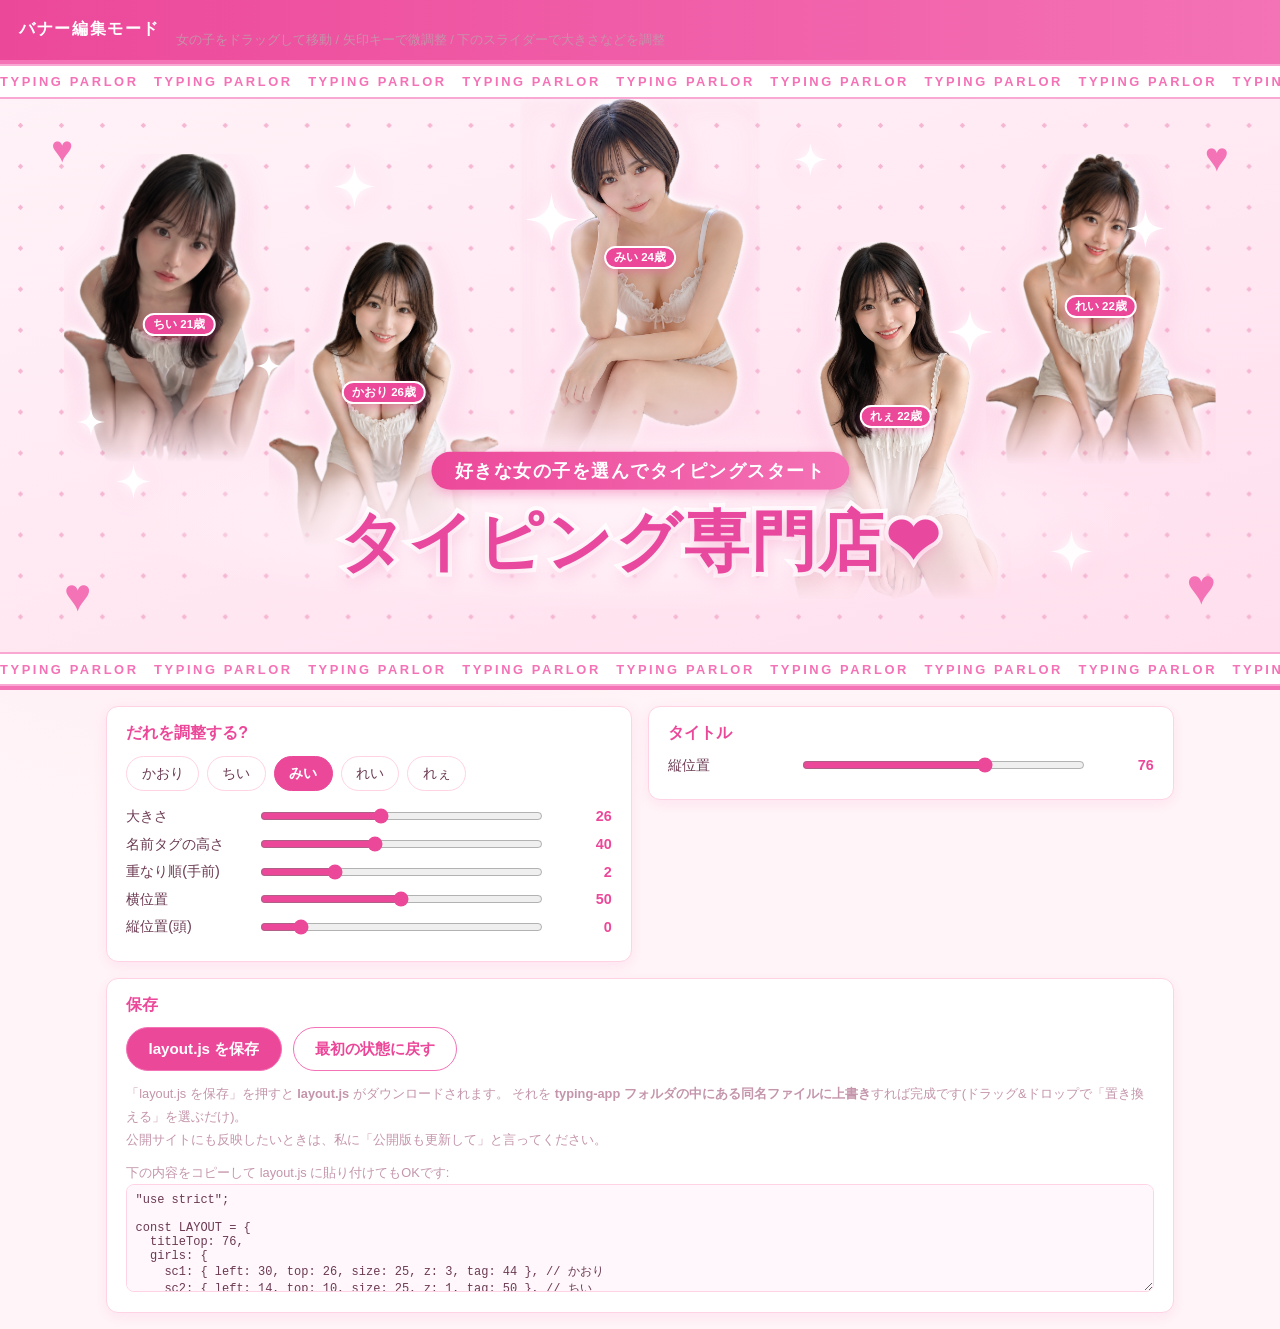
==== editor.html @ b837a39e "バナーのレイアウトを layout.js に分離し、ドラッグで編集できる editor.html を追加 Co-Authored-By: Claude Fable 5 <noreply@anthrop" ====
<!DOCTYPE html>
<html lang="ja">
<head>
  <meta charset="UTF-8">
  <meta name="viewport" content="width=device-width, initial-scale=1.0">
  <title>バナー編集 ❤︎ タイピング専門店</title>
  <link rel="stylesheet" href="style.css?v=55">
  <style>
    /* ---- 編集画面だけのスタイル ---- */
    body { display: block; }
    .container { width: 100%; margin: 0; }

    .ed-head {
      background: linear-gradient(90deg, #ec4899, #f472b6);
      color: #fff;
      padding: 0.7em 1.2em;
      font-weight: 800;
      letter-spacing: 0.1em;
      display: flex;
      align-items: center;
      gap: 1em;
      flex-wrap: wrap;
    }
    .ed-head .hint { font-weight: 400; font-size: 0.8rem; opacity: 0.95; letter-spacing: 0; }

    /* 編集中はバナーを少し小さくして、操作パネルと一緒に見えるようにする */
    .hero { min-height: 0; gap: 0; }
    .hero-stage { --u: min(0.72vw, 1.05vh); }
    .stage-card { cursor: grab; }
    .stage-card.selected img {
      outline: 3px dashed #ec4899;
      outline-offset: 4px;
    }
    .stage-card.dragging { cursor: grabbing; }

    .ed-panel {
      max-width: 1100px;
      margin: 1em auto 3em;
      padding: 0 1em;
      text-align: left;
      display: grid;
      grid-template-columns: 1fr 1fr;
      gap: 0 1em;
      align-items: start;
    }
    .ed-panel > .ed-card:last-child { grid-column: 1 / -1; }

    @media (max-width: 760px) {
      .ed-panel { grid-template-columns: 1fr; }
    }
    .ed-card {
      background: #fff;
      border: 1px solid var(--border);
      border-radius: 12px;
      padding: 1em 1.2em;
      margin-bottom: 1em;
      box-shadow: 0 4px 14px #f472b622;
    }
    .ed-card h2 {
      font-size: 1rem;
      color: var(--accent2);
      margin-bottom: 0.7em;
    }
    .ed-who {
      display: flex;
      gap: 0.5em;
      flex-wrap: wrap;
      margin-bottom: 1em;
    }
    .ed-who button {
      font-family: inherit;
      font-size: 0.9rem;
      padding: 0.5em 1em;
      border-radius: 999px;
      border: 1px solid var(--border);
      background: #fff;
      color: var(--text);
      cursor: pointer;
    }
    .ed-who button.on {
      background: var(--accent2);
      border-color: var(--accent2);
      color: #fff;
      font-weight: 800;
    }
    .ed-row {
      display: grid;
      grid-template-columns: 8.5em 1fr 4em;
      align-items: center;
      gap: 0.8em;
      margin-bottom: 0.6em;
      font-size: 0.9rem;
    }
    .ed-row input[type=range] { width: 100%; accent-color: #ec4899; }
    .ed-row output {
      text-align: right;
      font-variant-numeric: tabular-nums;
      color: var(--accent2);
      font-weight: 700;
    }
    .ed-btns { display: flex; gap: 0.7em; flex-wrap: wrap; margin-top: 0.4em; }
    .ed-btns button {
      font-family: inherit;
      font-size: 0.95rem;
      font-weight: 700;
      padding: 0.7em 1.4em;
      border-radius: 999px;
      cursor: pointer;
      border: 1px solid var(--accent);
    }
    .ed-save { background: var(--accent2); border-color: var(--accent2); color: #fff; }
    .ed-reset { background: #fff; color: var(--accent2); }
    .ed-note { font-size: 0.8rem; color: var(--muted); line-height: 1.8; margin-top: 0.8em; }
    .ed-code {
      width: 100%;
      height: 9em;
      font-family: "SF Mono", Menlo, monospace;
      font-size: 0.75rem;
      border: 1px solid var(--border);
      border-radius: 8px;
      padding: 0.7em;
      color: var(--text);
      background: #fff7fb;
      resize: vertical;
    }
  </style>
</head>
<body>
  <div class="ed-head">
    バナー編集モード
    <span class="hint">女の子をドラッグして移動 / 矢印キーで微調整 / 下のスライダーで大きさなどを調整</span>
  </div>

  <main class="container">
    <div class="hero">
      <div class="hero-stage bleed">
        <div class="stage-strip strip-top"><span>TYPING PARLOR&emsp;TYPING PARLOR&emsp;TYPING PARLOR&emsp;TYPING PARLOR&emsp;TYPING PARLOR&emsp;TYPING PARLOR&emsp;TYPING PARLOR&emsp;TYPING PARLOR&emsp;TYPING PARLOR&emsp;TYPING PARLOR&emsp;TYPING PARLOR&emsp;TYPING PARLOR&emsp;</span></div>
        <div class="stage-ring">
          <span class="heart hh1">♥</span>
          <span class="heart hh2">♥</span>
          <span class="heart hh3">♥</span>
          <span class="heart hh4">♥</span>
          <span class="heart hh5">♥</span>
          <span class="sparkle sp1"></span>
          <span class="sparkle sp2"></span>
          <span class="sparkle sp3"></span>
          <span class="sparkle sp4"></span>
          <span class="sparkle sp5"></span>
          <span class="sparkle sp6"></span>
          <span class="sparkle sp7"></span>
          <span class="sparkle sp8"></span>
          <span class="sparkle sp9"></span>
          <span class="sparkle sp10"></span>
          <figure class="stage-card sc1"><img src="img/cut_kaori.png" alt="かおり"><figcaption>かおり 26歳</figcaption></figure>
          <figure class="stage-card sc2"><img src="img/cut_chii.png" alt="ちい"><figcaption>ちい 21歳</figcaption></figure>
          <figure class="stage-card sc3"><img src="img/cut_mii.png" alt="みい"><figcaption>みい 24歳</figcaption></figure>
          <figure class="stage-card sc4"><img src="img/cut_rei.png" alt="れい"><figcaption>れい 22歳</figcaption></figure>
          <figure class="stage-card sc5"><img src="img/cut_ree.png" alt="れぇ"><figcaption>れぇ 22歳</figcaption></figure>
          <div class="stage-text">
            <p class="stage-sub">好きな女の子を選んでタイピングスタート</p>
            <h1 class="stage-title">タイピング専門店❤︎</h1>
          </div>
        </div>
        <div class="stage-strip strip-bottom"><span>TYPING PARLOR&emsp;TYPING PARLOR&emsp;TYPING PARLOR&emsp;TYPING PARLOR&emsp;TYPING PARLOR&emsp;TYPING PARLOR&emsp;TYPING PARLOR&emsp;TYPING PARLOR&emsp;TYPING PARLOR&emsp;TYPING PARLOR&emsp;TYPING PARLOR&emsp;TYPING PARLOR&emsp;</span></div>
      </div>
    </div>

    <div class="ed-panel">
      <div class="ed-card">
        <h2>だれを調整する?</h2>
        <div class="ed-who" id="who"></div>
        <div class="ed-row">
          <label for="size">大きさ</label>
          <input type="range" id="size" min="12" max="45" step="0.5">
          <output id="size-o"></output>
        </div>
        <div class="ed-row">
          <label for="tag">名前タグの高さ</label>
          <input type="range" id="tag" min="20" max="70" step="1">
          <output id="tag-o"></output>
        </div>
        <div class="ed-row">
          <label for="z">重なり順(手前)</label>
          <input type="range" id="z" min="1" max="5" step="1">
          <output id="z-o"></output>
        </div>
        <div class="ed-row">
          <label for="left">横位置</label>
          <input type="range" id="left" min="0" max="100" step="0.5">
          <output id="left-o"></output>
        </div>
        <div class="ed-row">
          <label for="top">縦位置(頭)</label>
          <input type="range" id="top" min="-10" max="70" step="0.5">
          <output id="top-o"></output>
        </div>
      </div>

      <div class="ed-card">
        <h2>タイトル</h2>
        <div class="ed-row">
          <label for="titleTop">縦位置</label>
          <input type="range" id="titleTop" min="40" max="95" step="1">
          <output id="titleTop-o"></output>
        </div>
      </div>

      <div class="ed-card">
        <h2>保存</h2>
        <div class="ed-btns">
          <button class="ed-save" id="save">layout.js を保存</button>
          <button class="ed-reset" id="reset">最初の状態に戻す</button>
        </div>
        <p class="ed-note">
          「layout.js を保存」を押すと <strong>layout.js</strong> がダウンロードされます。
          それを <strong>typing-app フォルダの中にある同名ファイルに上書き</strong>すれば完成です(ドラッグ&amp;ドロップで「置き換える」を選ぶだけ)。<br>
          公開サイトにも反映したいときは、私に「公開版も更新して」と言ってください。
        </p>
        <p class="ed-note">下の内容をコピーして layout.js に貼り付けてもOKです:</p>
        <textarea class="ed-code" id="code" readonly></textarea>
      </div>
    </div>
  </main>

  <script src="layout.js?v=1"></script>
  <script>
  "use strict";

  const KEYS = ["sc1", "sc2", "sc3", "sc4", "sc5"];
  const DEFAULTS = JSON.parse(JSON.stringify(LAYOUT));
  const state = JSON.parse(JSON.stringify(LAYOUT));
  let current = "sc3";

  const $ = (id) => document.getElementById(id);
  const nameOf = (key) =>
    document.querySelector("." + key + " figcaption").textContent.trim().split(" ")[0];

  /* ---- 反映 ---- */
  function apply() {
    KEYS.forEach((key) => {
      const g = state.girls[key];
      const el = document.querySelector("." + key);
      el.style.left = g.left + "%";
      el.style.top = g.top + "%";
      el.style.width = `max(118px, calc(${g.size} * var(--u)))`;
      el.style.zIndex = g.z;
      el.style.setProperty("--tag", g.tag + "%");
    });
    document.querySelector(".stage-text").style.top = state.titleTop + "%";
    renderCode();
  }

  function renderCode() {
    const lines = KEYS.map((key) => {
      const g = state.girls[key];
      return `    ${key}: { left: ${g.left}, top: ${g.top}, size: ${g.size}, z: ${g.z}, tag: ${g.tag} }, // ${nameOf(key)}`;
    }).join("\n");
    $("code").value =
`"use strict";

const LAYOUT = {
  titleTop: ${state.titleTop},
  girls: {
${lines}
  },
};
`;
  }

  /* ---- 選択中の子をスライダーに反映 ---- */
  function syncInputs() {
    const g = state.girls[current];
    [["size", g.size], ["tag", g.tag], ["z", g.z], ["left", g.left], ["top", g.top]]
      .forEach(([id, v]) => { $(id).value = v; $(id + "-o").textContent = v; });
    $("titleTop").value = state.titleTop;
    $("titleTop-o").textContent = state.titleTop;
    document.querySelectorAll(".stage-card").forEach((c) => c.classList.remove("selected"));
    document.querySelector("." + current).classList.add("selected");
    document.querySelectorAll("#who button").forEach((b) => {
      b.classList.toggle("on", b.dataset.key === current);
    });
  }

  function select(key) {
    current = key;
    syncInputs();
  }

  /* ---- 「だれを調整する?」ボタン ---- */
  KEYS.forEach((key) => {
    const b = document.createElement("button");
    b.textContent = nameOf(key);
    b.dataset.key = key;
    b.addEventListener("click", () => select(key));
    $("who").appendChild(b);
  });

  /* ---- スライダー ---- */
  ["size", "tag", "z", "left", "top"].forEach((id) => {
    $(id).addEventListener("input", (e) => {
      state.girls[current][id] = Number(e.target.value);
      $(id + "-o").textContent = e.target.value;
      apply();
    });
  });
  $("titleTop").addEventListener("input", (e) => {
    state.titleTop = Number(e.target.value);
    $("titleTop-o").textContent = e.target.value;
    apply();
  });

  /* ---- ドラッグで移動 ---- */
  let drag = null;
  document.querySelectorAll(".stage-card").forEach((card) => {
    card.addEventListener("pointerdown", (e) => {
      const key = KEYS.find((k) => card.classList.contains(k));
      select(key);
      const ring = document.querySelector(".stage-ring").getBoundingClientRect();
      drag = { key, ring, startX: e.clientX, startY: e.clientY,
               baseLeft: state.girls[key].left, baseTop: state.girls[key].top };
      card.classList.add("dragging");
      card.setPointerCapture(e.pointerId);
      e.preventDefault();
    });
    card.addEventListener("pointermove", (e) => {
      if (!drag) return;
      const dx = ((e.clientX - drag.startX) / drag.ring.width) * 100;
      const dy = ((e.clientY - drag.startY) / drag.ring.height) * 100;
      const g = state.girls[drag.key];
      g.left = Math.round(Math.min(100, Math.max(0, drag.baseLeft + dx)) * 2) / 2;
      g.top = Math.round(Math.min(70, Math.max(-10, drag.baseTop + dy)) * 2) / 2;
      apply();
      syncInputs();
    });
    const end = (e) => {
      if (!drag) return;
      document.querySelector("." + drag.key).classList.remove("dragging");
      drag = null;
    };
    card.addEventListener("pointerup", end);
    card.addEventListener("pointercancel", end);
  });

  /* ---- 矢印キーで微調整 ---- */
  document.addEventListener("keydown", (e) => {
    if (e.target.tagName === "INPUT" || e.target.tagName === "TEXTAREA") return;
    const step = e.shiftKey ? 2 : 0.5;
    const g = state.girls[current];
    const moves = { ArrowLeft: ["left", -step], ArrowRight: ["left", step],
                    ArrowUp: ["top", -step], ArrowDown: ["top", step] };
    if (!moves[e.key]) return;
    e.preventDefault();
    const [prop, d] = moves[e.key];
    g[prop] = Math.round((g[prop] + d) * 2) / 2;
    apply();
    syncInputs();
  });

  /* ---- 保存 / リセット ---- */
  $("save").addEventListener("click", () => {
    const blob = new Blob([$("code").value], { type: "text/javascript" });
    const a = document.createElement("a");
    a.href = URL.createObjectURL(blob);
    a.download = "layout.js";
    a.click();
    URL.revokeObjectURL(a.href);
  });

  $("reset").addEventListener("click", () => {
    state.titleTop = DEFAULTS.titleTop;
    KEYS.forEach((k) => { state.girls[k] = { ...DEFAULTS.girls[k] }; });
    apply();
    syncInputs();
  });

  apply();
  syncInputs();
  </script>
</body>
</html>
---- style.css ----
* {
  margin: 0;
  padding: 0;
  box-sizing: border-box;
}

:root {
  --bg1: #fff5f8;
  --bg2: #ffe4ee;
  --card: #ffffffee;
  --border: #ffd3e4;
  --text: #6b3a52;
  --muted: #c495ab;
  --accent: #f472b6;
  --accent2: #ec4899;
  --ok: #ec4899;
  --miss: #f87171;
}

html, body {
  height: 100%;
}

body {
  font-family: "Hiragino Kaku Gothic ProN", "Hiragino Sans", "Noto Sans JP", sans-serif;
  background: radial-gradient(circle at 20% 10%, var(--bg2) 0%, var(--bg1) 60%), var(--bg1);
  background-attachment: fixed;
  color: var(--text);
  overflow-x: hidden;
}

/* コンテナの中から画面の横幅いっぱいまで広げる */
.bleed {
  width: 100vw;
  margin-left: calc(50% - 50vw);
}

.container {
  width: min(720px, 92vw);
  margin: 5vh auto;
}

.screen {
  display: none;
  text-align: center;
  animation: fadein 0.35s ease;
}

.screen.active {
  display: block;
}

@keyframes fadein {
  from { opacity: 0; transform: translateY(8px); }
  to   { opacity: 1; transform: translateY(0); }
}

/* ---- 最初に画面いっぱいに出るタイトル ---- */

.hero {
  min-height: 86vh;
  display: flex;
  flex-direction: column;
  align-items: center;
  justify-content: center;
  gap: 2.5em;
}

.hero .title {
  font-size: 3.2rem;
  margin-bottom: 0;
}

/* ---- トップの動くバナー(CSSで描画) ---- */

.hero-stage {
  /* バナー内すべての基準サイズ。画面が大きいほど大きくなる */
  --u: min(1vw, 1.32vh);
  position: relative;
  align-self: flex-start; /* 中央寄せの二重補正を防ぐ */
  overflow: hidden;
  display: flex;
  flex-direction: column;
  background:
    radial-gradient(circle, #f5b6d2 7%, transparent 8%) 0 0 / clamp(28px, 3.2vw, 44px) clamp(28px, 3.2vw, 44px),
    linear-gradient(160deg, #fff3f8, #ffdeed);
  border-top: 4px solid #f472b6;
  border-bottom: 4px solid #f472b6;
}

/* 上下の TYPING PARLOR 帯 */
.stage-strip {
  background: #fff;
  border-top: 2px solid #f9a8d4;
  border-bottom: 2px solid #f9a8d4;
  padding: 0.4em 0;
  overflow: hidden;
  white-space: nowrap;
  text-align: center;
}

.stage-strip span {
  display: inline-block;
  font-weight: 800;
  color: #f472b6;
  letter-spacing: 0.2em;
  font-size: max(10px, calc(1.4 * var(--u)));
}

/* ---- 円形レイアウト: 中央にタイトル、まわりに女の子 ---- */
.stage-ring {
  position: relative;
  height: max(430px, calc(60 * var(--u)));
}

/* 散らばるハート */
.heart {
  position: absolute;
  z-index: 1;
  color: #f472b6;
  line-height: 1;
}

.hh1 { top: 6%;  left: 4%;  font-size: calc(4 * var(--u)); }
.hh2 { top: 4%;  left: 48%; font-size: calc(2.6 * var(--u)); }
.hh3 { top: 7%;  right: 4%; font-size: calc(4.4 * var(--u)); }
.hh4 { bottom: 6%; left: 5%;  font-size: calc(5 * var(--u)); }
.hh5 { bottom: 7%; right: 5%; font-size: calc(5.4 * var(--u)); }

/* 白いキラキラ */
.sparkle {
  position: absolute;
  z-index: 4;
  aspect-ratio: 1;
  background: url("data:image/svg+xml,%3Csvg xmlns='http://www.w3.org/2000/svg' viewBox='0 0 100 100'%3E%3Cpath d='M50 0C54 36 64 46 100 50 64 54 54 64 50 100 46 64 36 54 0 50 36 46 46 36 50 0Z' fill='%23fff'/%3E%3C/svg%3E") center/contain no-repeat;
  filter: drop-shadow(0 0 6px #fff) drop-shadow(0 0 14px #ffd6ea);
  pointer-events: none;
}

.sp1  { top: 12%; left: 26%; width: 3.4%; }
.sp2  { top: 56%; left: 6%;  width: 2.2%; }
.sp3  { top: 8%;  left: 62%; width: 2.6%; }
.sp4  { top: 17%; left: 41%; width: 4.2%; }
.sp5  { top: 46%; left: 20%; width: 2%; }
.sp6  { top: 38%; left: 74%; width: 3.6%; }
.sp7  { top: 66%; left: 9%;  width: 2.8%; }
.sp8  { top: 70%; left: 55%; width: 2.2%; }
.sp9  { top: 20%; left: 88%; width: 3%; }
.sp10 { top: 78%; left: 82%; width: 3.4%; }

/* 女の子は円を描くように配置(下半身はふわっと消える) */
.stage-card {
  position: absolute;
  width: max(118px, calc(25 * var(--u)));
  margin: 0;
  text-align: center;
  transform: translate(-50%, -50%);
}

.stage-card img {
  display: block;
  width: 100%;
  height: auto; /* 切り抜きの形をそのまま活かす(四角い縁が出ない) */
  max-height: max(158px, calc(40 * var(--u))); /* 縦長の子も高さを揃える */
  object-fit: contain;
  object-position: top center;
  filter:
    drop-shadow(0 0 3px #fff)
    drop-shadow(0 0 8px #fff)
    drop-shadow(0 6px 14px #ec489933);
  /* 下半身はふわっと消す */
  -webkit-mask-image: linear-gradient(to bottom, #000 74%, transparent 97%);
  mask-image: linear-gradient(to bottom, #000 74%, transparent 97%);
}

/* 円周上の位置(中央上→左→右→左下→右下)。手前にくる子ほど z-index を大きく */
/* top は「頭の位置」。全員この基準で揃うので顔の高さがそろう */
.stage-card { transform: translateX(-50%); }

.sc3 { left: 50%; top: 0%;  z-index: 2; width: max(126px, calc(26 * var(--u))); --tag: 40%; }
.sc2 { left: 14%; top: 10%; z-index: 1; --tag: 50%; }
.sc4 { left: 86%; top: 10%; z-index: 1; --tag: 44%; }
.sc1 { left: 30%; top: 26%; z-index: 3; --tag: 44%; }
.sc5 { left: 70%; top: 26%; z-index: 3; --tag: 44%; }

/* 名前タグ: 顔に被らない高さ(あご下)に置く。子ごとに微調整 */
.stage-card figcaption {
  position: absolute;
  left: 50%;
  top: var(--tag, 46%);
  transform: translateX(-50%);
  z-index: 2;
  width: fit-content;
  white-space: nowrap;
  background: #ec4899;
  border: 2px solid #fff;
  border-radius: 999px;
  color: #fff;
  font-weight: 800;
  font-size: max(10px, calc(1.25 * var(--u)));
  padding: 0.18em 0.7em;
  box-shadow: 0 3px 8px #ec489966;
}

/* かなり狭い画面では名前タグを省く(下の一覧で確認できる) */
@media (max-width: 560px) {
  .stage-card figcaption {
    display: none;
  }
}

/* タイトルは円の中心に */
.stage-text {
  position: absolute;
  left: 50%;
  top: 76%;
  transform: translate(-50%, -50%);
  z-index: 5;
  width: 74%;
  text-align: center;
  pointer-events: none;
}

.stage-text::before {
  content: "";
  position: absolute;
  inset: -18% -6%;
  z-index: -1;
  background: radial-gradient(closest-side, #fff2f8f2 0%, #fff2f8b8 52%, transparent 100%);
}

.stage-sub {
  display: inline-block;
  background: linear-gradient(90deg, #ec4899, #f472b6);
  color: #fff;
  font-weight: 800;
  font-size: max(13px, calc(2 * var(--u)));
  letter-spacing: 0.08em;
  padding: 0.35em 1.3em;
  border-radius: 999px;
  box-shadow: 0 4px 12px #ec489966;
}

.stage-title {
  margin-top: 0.15em;
  font-size: max(30px, calc(7 * var(--u)));
  font-weight: 900;
  letter-spacing: 0.03em;
  color: #e8489e;
  -webkit-text-stroke: 0.13em #fff;
  paint-order: stroke fill;
  text-shadow: 0 6px 18px #ec489955;
}

.scroll-hint {
  color: var(--accent2);
  font-size: 0.95rem;
  letter-spacing: 0.15em;
}

.title {
  font-size: 2.6rem;
  letter-spacing: 0.08em;
  background: linear-gradient(90deg, var(--accent2), var(--accent));
  -webkit-background-clip: text;
  background-clip: text;
  -webkit-text-fill-color: transparent;
  margin-bottom: 0.4em;
}

.title.small {
  font-size: 2rem;
}

.subtitle {
  color: var(--muted);
  margin-bottom: 2em;
}

.rules {
  background: var(--card);
  border: 1px solid var(--border);
  border-radius: 14px;
  padding: 1.2em 1.5em;
  line-height: 2;
  margin-bottom: 2.5em;
  font-size: 0.95rem;
  box-shadow: 0 6px 24px #f472b622;
}

.rules strong {
  color: var(--accent2);
}

.prompt {
  color: var(--accent2);
  font-size: 1.1rem;
  letter-spacing: 0.15em;
}

/* ---- 女の子一覧 ---- */

.list-title {
  font-size: 1.15rem;
  color: #fff;
  background: linear-gradient(90deg, var(--accent2), var(--accent));
  letter-spacing: 0.12em;
  text-align: left;
  padding: 0.5em 1em;
  border-radius: 6px;
  box-shadow: 0 4px 14px #f472b633;
  margin-bottom: 0.6em;
}

.list-note {
  color: var(--muted);
  font-size: 0.85rem;
  margin-bottom: 1.2em;
}

.girl-list {
  display: grid;
  /* ウィンドウ幅に合わせて1行あたりの枚数が自動で変わる(スマホでも2枚並ぶ) */
  grid-template-columns: repeat(auto-fill, minmax(min(40vw, 170px), 1fr));
  gap: 0.8em;
  padding: 0 1.2em;
}

.list-title.bleed {
  border-radius: 0;
}

.girl {
  font-family: inherit;
  color: var(--text);
  background: var(--card);
  border: 1px solid var(--border);
  border-radius: 10px;
  padding: 0;
  overflow: hidden;
  cursor: pointer;
  display: flex;
  flex-direction: column;
  box-shadow: 0 4px 14px #f472b622;
  transition: transform 0.12s ease, border-color 0.12s ease, box-shadow 0.12s ease;
}

.girl:hover {
  transform: translateY(-3px);
  border-color: var(--accent);
  box-shadow: 0 8px 22px #f472b644;
}

.girl-photo {
  position: relative;
  display: block;
  aspect-ratio: 3 / 4;
}

.girl-photo img {
  position: absolute;
  inset: 0;
  width: 100%;
  height: 100%;
  object-fit: cover;
}

.girl-status {
  position: absolute;
  left: 0;
  right: 0;
  bottom: 0;
  background: #ec4899cc;
  color: #fff;
  font-size: 0.78rem;
  letter-spacing: 0.1em;
  padding: 0.25em 0;
  animation: status-blink 2.6s ease-in-out infinite;
}

@keyframes status-blink {
  0%, 100% { opacity: 1; }
  50% { opacity: 0.35; }
}

.girl-name {
  display: block;
  font-size: 0.95rem;
  font-weight: 700;
  padding: 0.55em 0.3em;
}

.girl-name::before {
  content: "❤︎ ";
  color: var(--accent);
}

.girl-age {
  color: var(--muted);
  font-weight: 400;
  font-size: 0.85em;
}


.btn-home {
  font-family: inherit;
  font-size: 1rem;
  color: var(--accent2);
  background: var(--card);
  border: 1px solid var(--accent);
  border-radius: 999px;
  padding: 0.7em 2.2em;
  margin-top: 1.4em;
  cursor: pointer;
  box-shadow: 0 4px 14px #f472b622;
  transition: transform 0.12s ease, background 0.12s ease;
}

.btn-home:hover {
  transform: translateY(-2px);
  background: #fff0f6;
}

.blink {
  animation: blink 1.4s ease-in-out infinite;
}

@keyframes blink {
  0%, 100% { opacity: 1; }
  50% { opacity: 0.35; }
}

/* ---- ゲーム画面 ---- */

#screen-game,
#screen-result {
  margin-top: 14vh;
}

.hud {
  display: flex;
  justify-content: space-between;
  gap: 1em;
  margin-bottom: 0.8em;
}

.hud-item {
  display: flex;
  flex-direction: column;
  gap: 0.15em;
  min-width: 5em;
  font-size: 1.25rem;
  font-variant-numeric: tabular-nums;
}

.hud-label {
  font-size: 0.72rem;
  color: var(--muted);
  letter-spacing: 0.12em;
}

.progress-bar {
  height: 6px;
  border-radius: 3px;
  background: var(--border);
  overflow: hidden;
  margin-bottom: 2em;
}

#progress-fill {
  height: 100%;
  width: 0%;
  border-radius: 3px;
  background: linear-gradient(90deg, var(--accent), var(--accent2));
  transition: width 0.25s ease;
}

.word-card {
  background: var(--card);
  border: 1px solid var(--border);
  border-radius: 18px;
  padding: 2.5em 1.5em;
  box-shadow: 0 10px 40px #f472b62e;
}

.word-card.shake {
  animation: shake 0.18s ease;
  border-color: var(--miss);
}

@keyframes shake {
  0%, 100% { transform: translateX(0); }
  25% { transform: translateX(-6px); }
  75% { transform: translateX(6px); }
}

.word-display {
  font-size: clamp(1.7rem, 6.5vw, 3rem);
  font-weight: 700;
  margin-bottom: 0.35em;
  overflow-wrap: anywhere;
}

.word-kana {
  font-size: 1.15rem;
  color: var(--muted);
  margin-bottom: 1.2em;
}

.word-romaji {
  font-family: "SF Mono", "Menlo", "Consolas", monospace;
  font-size: clamp(1.05rem, 4vw, 1.6rem);
  letter-spacing: 0.12em;
  overflow-wrap: anywhere; /* 長い単語は折り返す */
}

.romaji-done {
  color: var(--ok);
  font-weight: 700;
}

.romaji-rest {
  color: #d8b7c8;
}

.hint {
  margin-top: 1.6em;
  color: var(--muted);
  font-size: 0.8rem;
}

/* ---- 画面下のキーボード ---- */

.keyboard {
  position: relative;
  margin-top: 1.6em;
  display: flex;
  flex-direction: column;
  gap: 0.45em;
  align-items: center;
  user-select: none;
  /* 画面が狭いときはキー全体が縮んで収まる */
  font-size: min(0.95rem, 2.6vw);
}

.hand {
  position: absolute;
  pointer-events: none;
  fill: var(--accent2);
  opacity: 0.3;
  z-index: 2;
  -webkit-mask-image: linear-gradient(to bottom, #000 45%, transparent 78%);
  mask-image: linear-gradient(to bottom, #000 45%, transparent 78%);
}

.kb-row {
  display: flex;
  gap: 0.45em;
}

.kb-row:nth-child(2) {
  margin-left: 1.4em;
}

.kb-row:nth-child(3) {
  margin-left: 2.8em;
}

.kb-row:nth-child(4) {
  margin-left: 4.2em;
}

.key.home {
  position: relative;
}

.key.home::after {
  content: "";
  position: absolute;
  bottom: 0.28em;
  left: 50%;
  transform: translateX(-50%);
  width: 0.7em;
  height: 0.14em;
  border-radius: 999px;
  background: currentColor;
  opacity: 0.55;
}

.key {
  width: 2.3em;
  height: 2.3em;
  display: flex;
  align-items: center;
  justify-content: center;
  background: var(--card);
  border: 1px solid var(--border);
  border-radius: 7px;
  font-family: "SF Mono", "Menlo", "Consolas", monospace;
  font-size: inherit;
  font-weight: 700;
  color: var(--muted);
  box-shadow: 0 2px 6px #f472b61a;
}

.key.next {
  background: linear-gradient(180deg, var(--accent), var(--accent2));
  border-color: var(--accent2);
  color: #fff;
  box-shadow: 0 4px 14px #ec489977;
  animation: key-pulse 0.9s ease-in-out infinite;
}

@keyframes key-pulse {
  0%, 100% { transform: translateY(0) scale(1); }
  50% { transform: translateY(-2px) scale(1.1); }
}

.key.pressed {
  animation: key-press 0.15s ease;
}

@keyframes key-press {
  50% { transform: scale(0.85); background: #fde2ef; }
}

/* ---- リザルト画面 ---- */

.serif-bubble {
  position: relative;
  background: var(--card);
  border: 2px solid var(--accent);
  border-radius: 18px;
  padding: 1.3em 1.5em;
  margin: 0 auto 1.6em;
  max-width: 30em;
  box-shadow: 0 6px 24px #f472b622;
}

.result-grid {
  display: grid;
  grid-template-columns: repeat(2, 1fr);
  gap: 1em;
  margin-bottom: 2em;
}

.result-item {
  background: var(--card);
  border: 1px solid var(--border);
  border-radius: 14px;
  padding: 1em;
  display: flex;
  flex-direction: column;
  gap: 0.3em;
  font-size: 1.5rem;
  font-variant-numeric: tabular-nums;
  box-shadow: 0 6px 24px #f472b622;
}

.serif-name {
  font-size: 0.85rem;
  font-weight: 700;
  color: var(--accent2);
  margin-bottom: 0.3em;
}

.serif-name::before {
  content: "❤︎ ";
}

.serif-text {
  font-size: 1.15rem;
  line-height: 1.7;
}

/* ---- スコアシステム(料金表風) ---- */

.price-band {
  margin-top: 2.2em;
  border-radius: 4px;
}

.price-table {
  background: #fff;
  border: 1px solid #bbb;
  padding: 0.6em;
  text-align: left;
  font-size: 0.85rem;
  overflow-x: auto;
}

.price-table > table {
  width: 100%;
  border-collapse: collapse;
}

.price-table .row-label {
  width: 8.5em;
  text-align: center;
  vertical-align: middle;
  font-weight: 700;
  color: #555;
  background: #fff;
  border: 1px solid #ccc;
  padding: 0.8em 0.4em;
}

.price-table .row-body {
  border: 1px solid #ccc;
  padding: 0.8em;
}

.price-table .inner {
  border-collapse: collapse;
}

.price-table .inner th {
  background: #ffffcc;
  border: 1px solid #f8b7d4;
  color: #555;
  font-weight: 700;
  padding: 0.35em 0.9em;
  font-size: 0.82rem;
  white-space: nowrap;
}

.price-table .inner td {
  background: #fff;
  border: 1px solid #f8b7d4;
  color: #444;
  text-align: center;
  padding: 0.35em 0.9em;
  white-space: nowrap;
}

.price-note {
  color: #888;
  font-size: 0.75rem;
  margin-top: 0.6em;
}

/* ---- スマホ・小さい画面向けの調整 ---- */

@media (max-width: 600px) {
  #screen-game,
  #screen-result {
    margin-top: 5vh;
  }

  .hud {
    gap: 0.5em;
  }

  .hud-item {
    font-size: 1rem;
    min-width: 3.2em;
  }

  .word-card {
    padding: 1.6em 0.8em;
  }

  .word-kana {
    font-size: 1rem;
  }

  .serif-text {
    font-size: 1rem;
  }

  .result-item {
    font-size: 1.15rem;
  }

  .price-table {
    font-size: 0.75rem;
  }

  .price-table .row-label {
    width: 5.5em;
  }

  .hero {
    min-height: 60vh; /* スマホでは間延びしないように */
  }
}

/* 小さい画面: 円を少し詰めて中央のテキストを読みやすく */
@media (max-width: 620px) {
  .stage-text { width: 82%; }
  .stage-sub { font-size: 12px; padding: 0.3em 0.9em; }
  .sc2 { left: 15%; }
  .sc4 { left: 85%; }
  .sc1 { left: 30%; top: 26%; }
  .sc5 { left: 70%; top: 26%; }
}
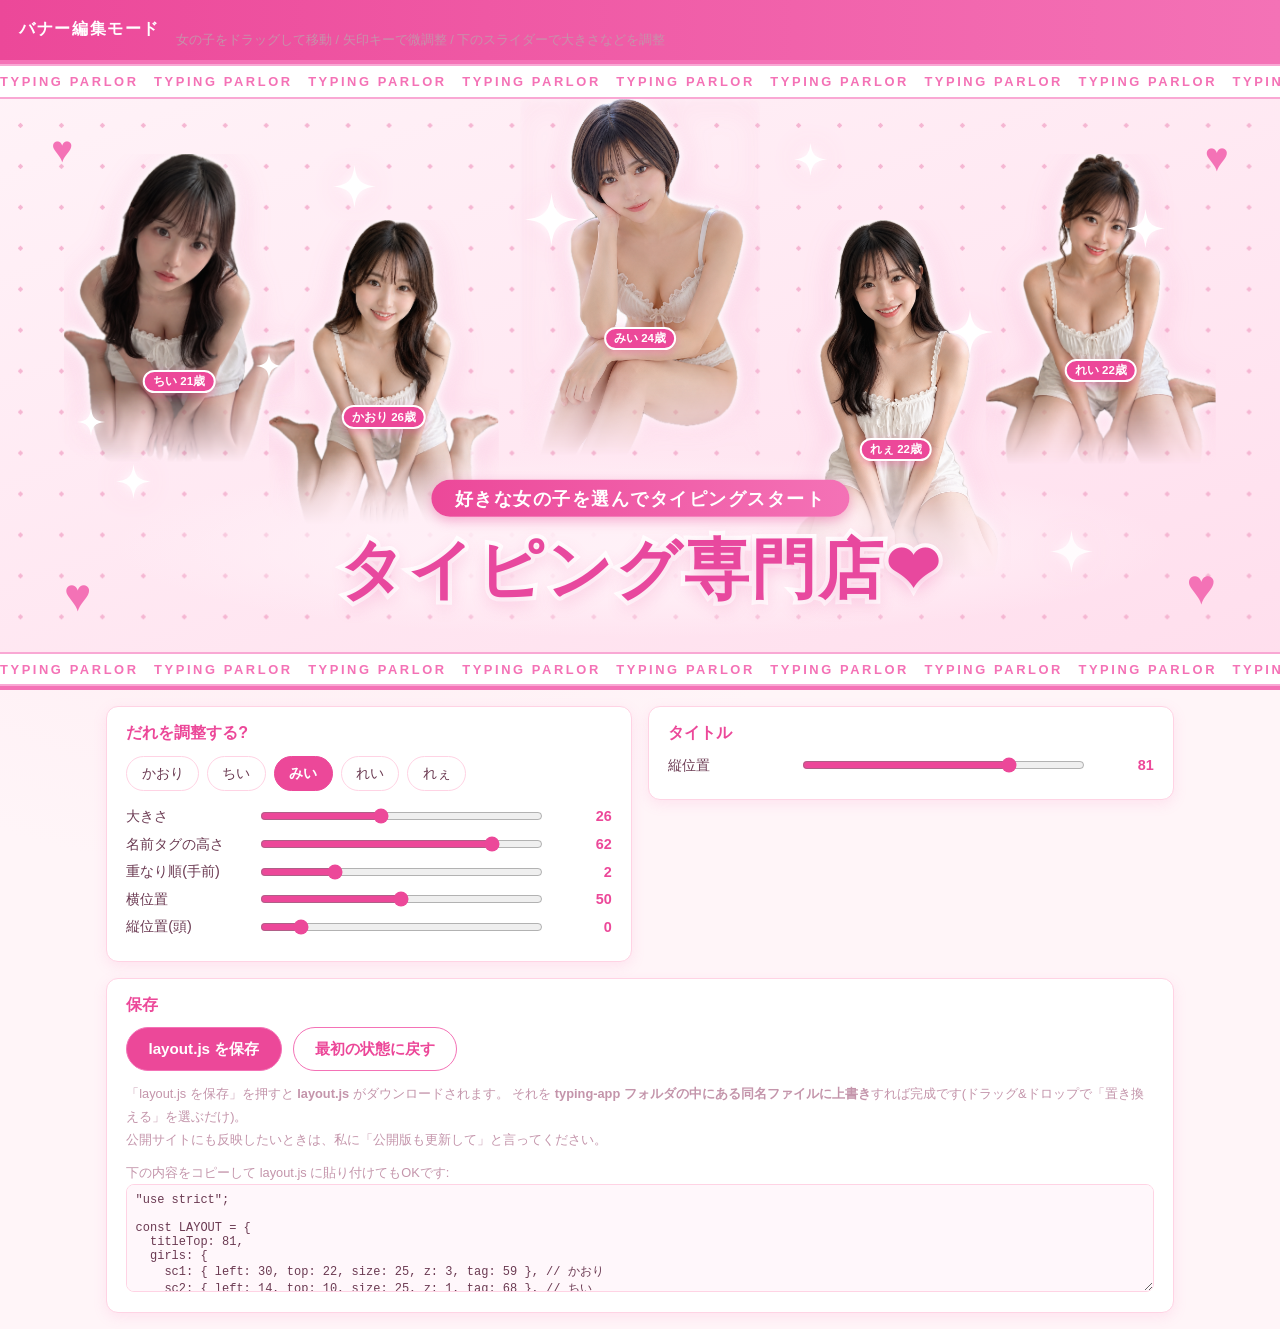
==== commit 9fdc91f4: "名前タグを胸から外して腰の位置へ、タイトル位置も微調整 Co-Authored-By: Claude Fable 5 <noreply@anthropic.com>" ====
--- a/editor.html
+++ b/editor.html
@@ -222,7 +222,7 @@
     </div>
   </main>
 
-  <script src="layout.js?v=1"></script>
+  <script src="layout.js?v=3"></script>
   <script>
   "use strict";
 
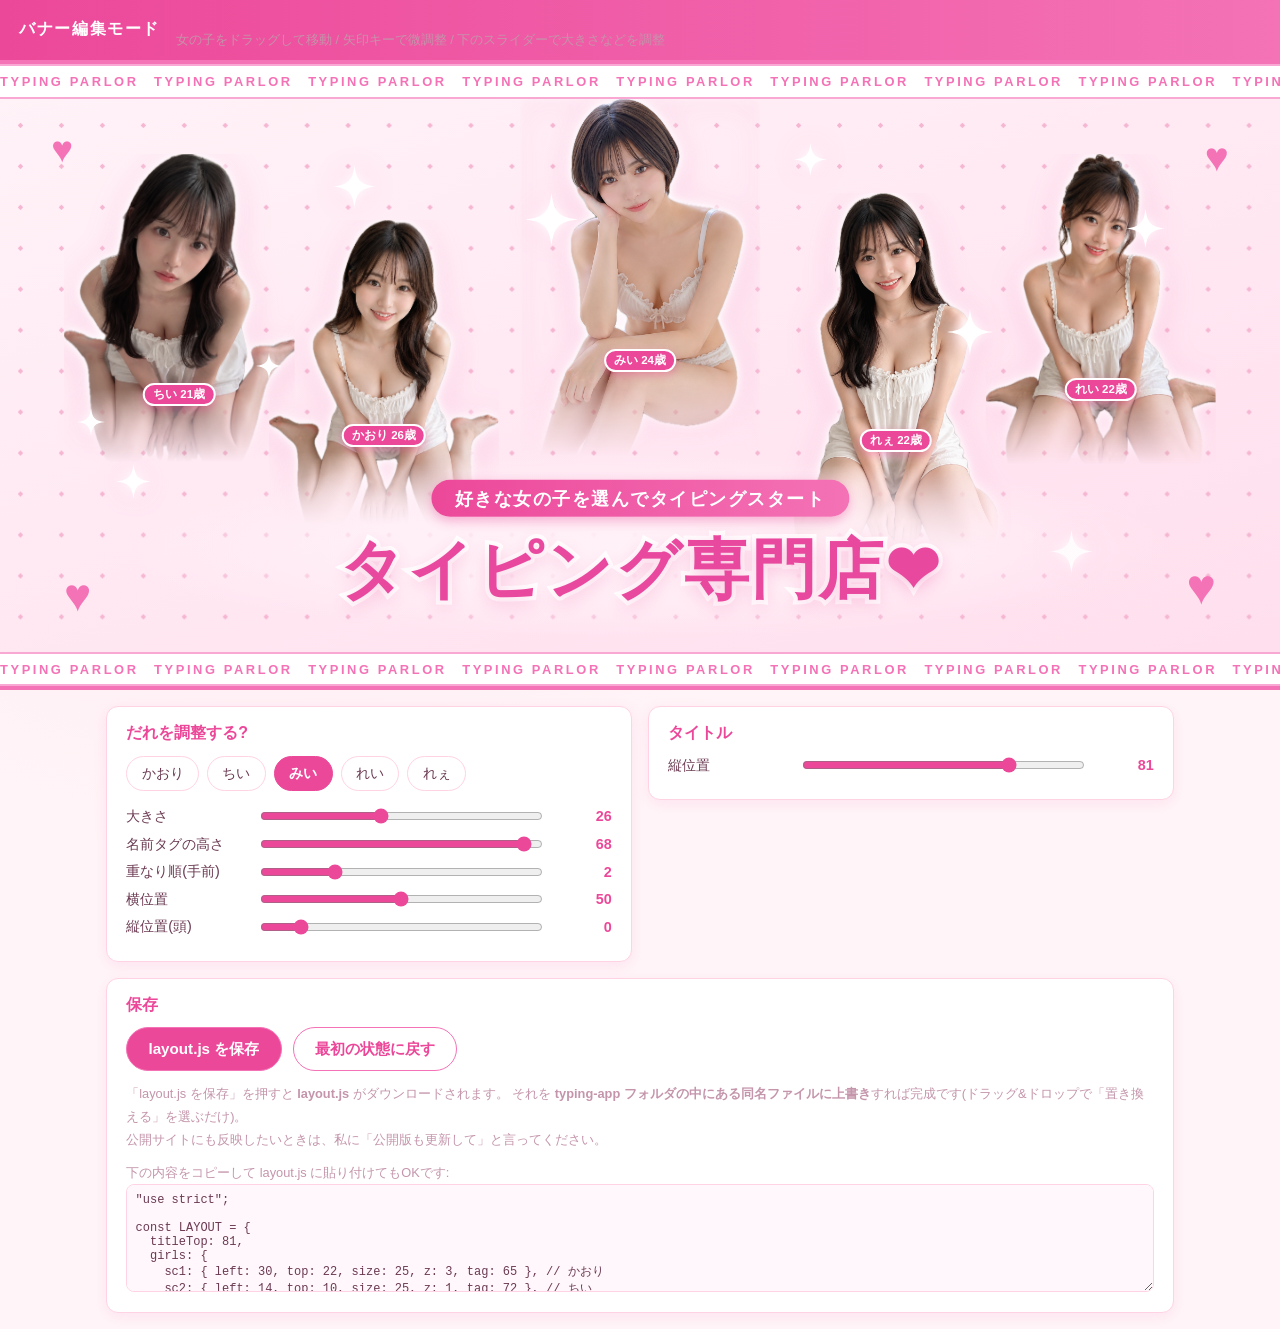
==== commit fd7257b6: "名前タグをさらに下げ、スマホでも表示するように変更(れぇはタイトル回避) Co-Authored-By: Claude Fable 5 <noreply@anthropic.com>" ====
--- a/editor.html
+++ b/editor.html
@@ -4,7 +4,7 @@
   <meta charset="UTF-8">
   <meta name="viewport" content="width=device-width, initial-scale=1.0">
   <title>バナー編集 ❤︎ タイピング専門店</title>
-  <link rel="stylesheet" href="style.css?v=55">
+  <link rel="stylesheet" href="style.css?v=56">
   <style>
     /* ---- 編集画面だけのスタイル ---- */
     body { display: block; }
@@ -222,7 +222,7 @@
     </div>
   </main>
 
-  <script src="layout.js?v=3"></script>
+  <script src="layout.js?v=5"></script>
   <script>
   "use strict";
 
--- a/style.css
+++ b/style.css
@@ -203,9 +203,12 @@
 }
 
 /* かなり狭い画面では名前タグを省く(下の一覧で確認できる) */
+/* 狭い画面でも名前は出す(文字と余白を詰めて収める) */
 @media (max-width: 560px) {
   .stage-card figcaption {
-    display: none;
+    font-size: 9px;
+    padding: 0.15em 0.5em;
+    border-width: 1.5px;
   }
 }
 
